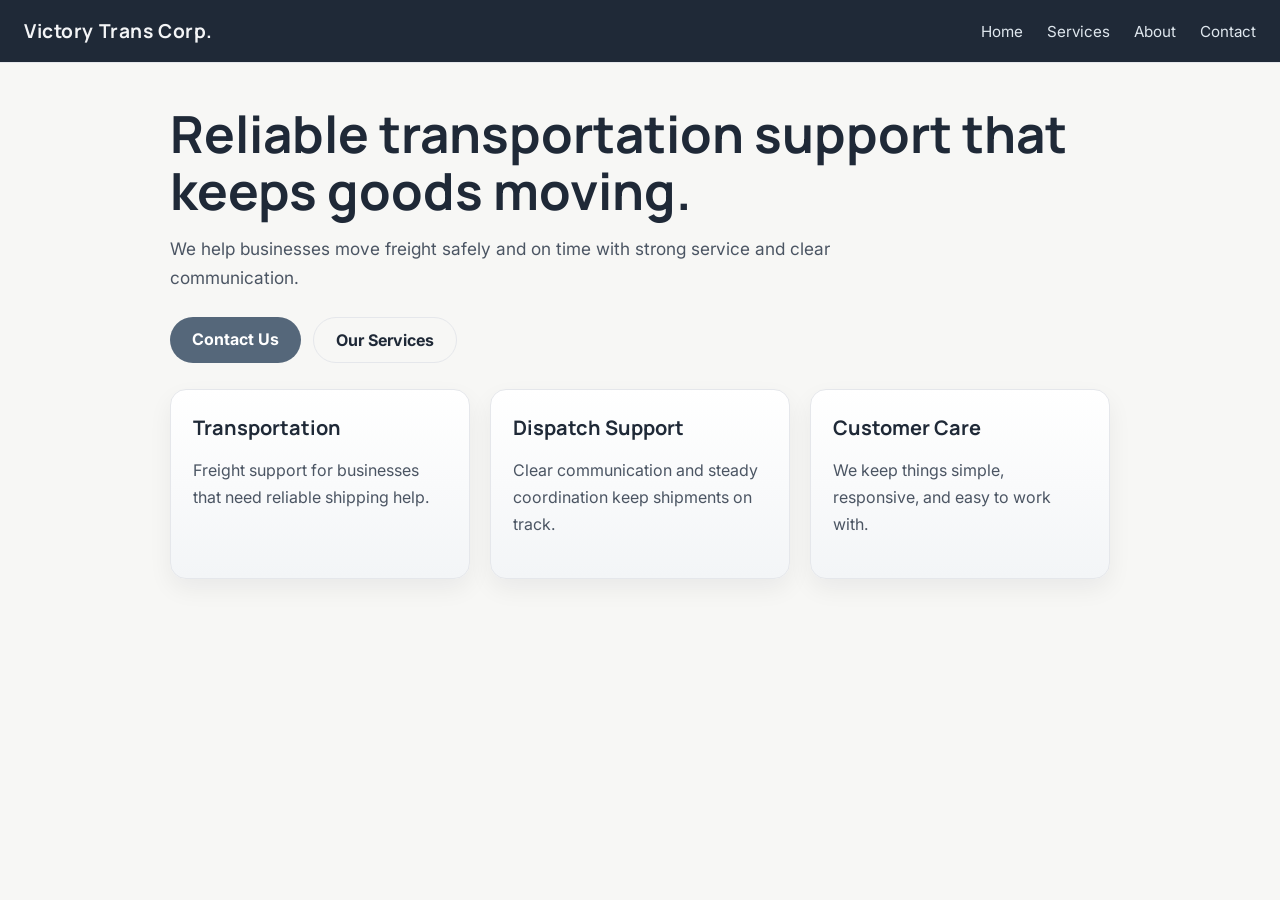
==== index.html @ a662159f "Initial Commit" ====
<!DOCTYPE html>
<html lang="en">
<head>
    <meta charset="UTF-8">
    <meta name="viewport" content="width=device-width, initial-scale=1.0">
    <title>Victory Trans Corp.</title>
    <link rel="icon" href="truck.svg" type="image/svg+xml">
    <link rel="preconnect" href="https://fonts.googleapis.com">
    <link rel="preconnect" href="https://fonts.gstatic.com" crossorigin>
    <link href="https://fonts.googleapis.com/css2?family=Inter:wght@400;500;600;700;800&family=Manrope:wght@500;600;700;800&display=swap" rel="stylesheet">
    <link rel="stylesheet" href="style.css">
</head>
<body>
    <header class="site-header">
        <nav class="navbar" aria-label="Main navigation">
            <a href="index.html" class="brand">Victory Trans Corp.</a>

            <div class="nav-links">
                <a href="index.html">Home</a>
                <a href="services.html">Services</a>
                <a href="about.html">About</a>
                <a href="contact.html">Contact</a>
            </div>
        </nav>
    </header>

    <main class="page-content">
        <section class="hero">
            <h1>Reliable transportation support that keeps goods moving.</h1>
            <p class="lead">We help businesses move freight safely and on time with strong service and clear communication.</p>

            <div class="hero-actions">
                <a href="contact.html" class="button">Contact Us</a>
                <a href="services.html" class="button button-secondary">Our Services</a>
            </div>
        </section>

        <div class="info-grid">
            <div class="info-box">
                <h2>Transportation</h2>
                <p>Freight support for businesses that need reliable shipping help.</p>
            </div>

            <div class="info-box">
                <h2>Dispatch Support</h2>
                <p>Clear communication and steady coordination keep shipments on track.</p>
            </div>

            <div class="info-box">
                <h2>Customer Care</h2>
                <p>We keep things simple, responsive, and easy to work with.</p>
            </div>
        </div>
    </main>

</body>
</html>
---- style.css ----
:root {
    --bg: #f7f7f5;
    --bg-soft: #ffffff;
    --text: #1f2937;
    --muted: #4b5563;
    --header-bg: #1f2937;
    --header-text: #f3f4f6;
    --header-hover: #ffffff;
    --card-border: #e5e7eb;
    --button: #55677a;
    --button-text: #ffffff;
    --soft-accent: #f3f5f7;
    --shadow: rgba(17, 24, 39, 0.06);
    --input-bg: #ffffff;
    --input-border: #d1d5db;
    --success: #138a56;
}

:root[data-theme="dark"] {
    --bg: #111827;
    --bg-soft: #1f2937;
    --text: #f3f4f6;
    --muted: #d1d5db;
    --header-bg: #0b1220;
    --header-text: #f3f4f6;
    --header-hover: #ffffff;
    --card-border: #374151;
    --button: #a1aab7;
    --button-text: #0f172a;
    --soft-accent: rgba(161, 170, 183, 0.12);
    --shadow: rgba(0, 0, 0, 0.18);
    --input-bg: #0f172a;
    --input-border: #475569;
    --success: #45c585;
}

@media (prefers-color-scheme: dark) {
    :root {
        --bg: #111827;
        --bg-soft: #1f2937;
        --text: #f3f4f6;
        --muted: #d1d5db;
        --header-bg: #0b1220;
        --header-text: #f3f4f6;
        --header-hover: #ffffff;
        --card-border: #374151;
        --button: #a1aab7;
        --button-text: #0f172a;
        --soft-accent: rgba(161, 170, 183, 0.12);
        --shadow: rgba(0, 0, 0, 0.18);
        --input-bg: #0f172a;
        --input-border: #475569;
        --success: #45c585;
    }
}

* {
    box-sizing: border-box;
}

body {
    margin: 0;
    font-family: 'Inter', Arial, sans-serif;
    background: var(--bg);
    color: var(--text);
}

.site-header {
    background: var(--header-bg);
    width: 100%;
    border-bottom: 1px solid var(--card-border);
}

.navbar {
    width: 100%;
    display: flex;
    justify-content: space-between;
    align-items: center;
    padding: 18px 24px;
}

.logo {
    width: 40px;
    height: 40px;
    display: block;
    filter: brightness(0) invert(1);
}

.brand {
    color: var(--header-text);
    text-decoration: none;
    font-size: 1.2rem;
    font-weight: 700;
    letter-spacing: 0.03em;
    font-family: 'Manrope', Arial, sans-serif;
}

.nav-links {
    display: flex;
    gap: 24px;
    align-items: center;
}

.nav-links a {
    color: #dfe7ee;
    text-decoration: none;
    font-size: 0.95rem;
}

.nav-links a:hover {
    color: var(--header-hover);
}

.page-content {
    max-width: 980px;
    margin: 40px auto;
    padding: 0 20px 40px;
}

.hero {
    margin-bottom: 26px;
}

.page-intro {
    margin-bottom: 30px;
}

.eyebrow {
    margin: 0 0 8px;
    color: var(--button);
    text-transform: uppercase;
    letter-spacing: 0.08em;
    font-weight: 700;
    font-size: 0.75rem;
}

h1 {
    font-size: clamp(2.2rem, 4vw, 3.3rem);
    margin-bottom: 16px;
    color: var(--text);
    line-height: 1.1;
    font-family: 'Manrope', Arial, sans-serif;
}

.lead {
    max-width: 700px;
    font-size: 1.08rem;
    line-height: 1.7;
    color: var(--muted);
    margin: 0;
}

h2 {
    font-family: 'Manrope', Arial, sans-serif;
    color: var(--text);
}

p {
    font-size: 1rem;
    line-height: 1.7;
    color: var(--muted);
}

.hero-actions {
    display: flex;
    flex-wrap: wrap;
    gap: 12px;
    margin-top: 24px;
}

.button {
    display: inline-block;
    background: var(--button);
    color: var(--button-text);
    text-decoration: none;
    font-weight: 700;
    padding: 12px 22px;
    border: none;
    border-radius: 50px;
    cursor: pointer;
    transition: opacity 0.2s ease, transform 0.2s ease;
}

.button:hover {
    opacity: 0.95;
    transform: translateY(-1px);
}

.button-secondary {
    background: transparent;
    color: var(--text);
    border: 1px solid var(--card-border);
}

.info-grid {
    display: grid;
    grid-template-columns: repeat(3, minmax(0, 1fr));
    gap: 20px;
    margin-top: 10px;
}

.info-box {
    background: linear-gradient(180deg, var(--bg-soft) 0%, var(--soft-accent) 100%);
    border: 1px solid var(--card-border);
    padding: 24px 22px;
    margin-bottom: 12px;
    border-radius: 16px;
    box-shadow: 0 10px 24px var(--shadow);
    transition: transform 0.2s ease, box-shadow 0.2s ease, border-color 0.2s ease;
}

.info-box:hover {
    transform: translateY(-2px);
    box-shadow: 0 14px 28px rgba(15, 23, 42, 0.08);
}

.info-box a {
    color: var(--text);
    text-decoration: underline;
    font-size: 1rem;
}

.info-box h2 {
    margin: 0 0 10px;
    color: var(--text);
    font-size: 1.25rem;
}

.contact-layout {
    display: grid;
    grid-template-columns: 0.9fr 1.5fr;
    gap: 24px;
    align-items: start;
}

.contact-card {
    min-height: 100%;
}

.contact-list {
    list-style: none;
    padding: 0;
    margin: 0;
    display: grid;
    gap: 18px;
}

.contact-list li {
    display: grid;
    gap: 6px;
    color: var(--muted);
}

.contact-list span {
    font-size: 0.8rem;
    text-transform: uppercase;
    letter-spacing: 0.08em;
    color: var(--muted);
    font-weight: 700;
}

.contact-form {
    background: var(--bg-soft);
    border: 1px solid var(--card-border);
    border-radius: 18px;
    box-shadow: 0 14px 28px var(--shadow);
    padding: 24px;
}

.field-row {
    display: grid;
    grid-template-columns: repeat(2, minmax(0, 1fr));
    gap: 16px;
}

.field-group {
    display: grid;
    gap: 8px;
    margin-bottom: 18px;
}

label {
    font-weight: 600;
    color: var(--text);
}

input,
select,
textarea {
    width: 100%;
    border: 1px solid var(--input-border);
    border-radius: 12px;
    background: var(--input-bg);
    color: var(--text);
    padding: 12px 14px;
    font: inherit;
}

input:focus,
select:focus,
textarea:focus {
    outline: 2px solid rgba(85, 103, 122, 0.28);
    border-color: var(--button);
}

textarea {
    resize: vertical;
    min-height: 140px;
}

.form-status {
    min-height: 24px;
    margin: 16px 0 0;
    color: var(--success);
    font-weight: 600;
}

@media (max-width: 760px) {
    .info-grid,
    .contact-layout,
    .field-row {
        grid-template-columns: 1fr;
    }
}

@media (max-width: 600px) {
    .navbar {
        flex-direction: column;
        align-items: flex-start;
        gap: 12px;
        padding: 18px 20px;
    }

    .nav-links {
        flex-direction: column;
        align-items: flex-start;
        gap: 8px;
    }

    .button {
        width: 100%;
        text-align: center;
    }

    .contact-form {
        padding: 18px;
    }
}
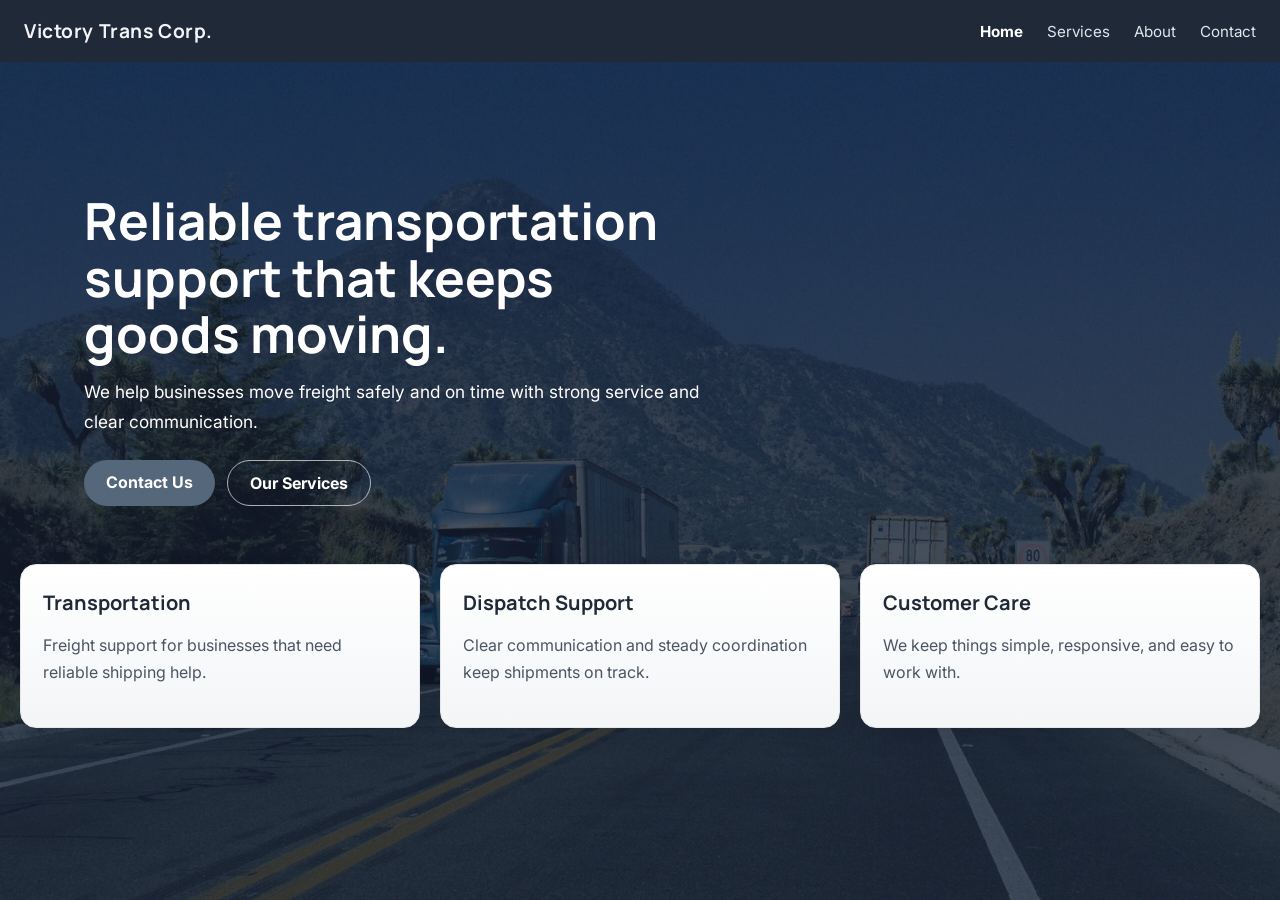
==== commit 2f9baa66: "Add background image, favicon, and more." ====
--- a/index.html
+++ b/index.html
@@ -4,19 +4,24 @@
     <meta charset="UTF-8">
     <meta name="viewport" content="width=device-width, initial-scale=1.0">
     <title>Victory Trans Corp.</title>
-    <link rel="icon" href="truck.svg" type="image/svg+xml">
+    <meta name="description" content="Victory Trans Corp. provides reliable transportation support, freight coordination, and clear communication for businesses.">
+    <link rel="icon" href="truck.ico" type="image/x-icon">
     <link rel="preconnect" href="https://fonts.googleapis.com">
     <link rel="preconnect" href="https://fonts.gstatic.com" crossorigin>
     <link href="https://fonts.googleapis.com/css2?family=Inter:wght@400;500;600;700;800&family=Manrope:wght@500;600;700;800&display=swap" rel="stylesheet">
     <link rel="stylesheet" href="style.css">
 </head>
-<body>
+<body class="site-page home-page">
     <header class="site-header">
         <nav class="navbar" aria-label="Main navigation">
             <a href="index.html" class="brand">Victory Trans Corp.</a>
 
-            <div class="nav-links">
-                <a href="index.html">Home</a>
+            <button class="menu-toggle" type="button" aria-expanded="false" aria-controls="site-navigation">
+                <span class="menu-toggle-label">Menu</span>
+            </button>
+
+            <div class="nav-links" id="site-navigation">
+                <a href="index.html" aria-current="page">Home</a>
                 <a href="services.html">Services</a>
                 <a href="about.html">About</a>
                 <a href="contact.html">Contact</a>
@@ -26,12 +31,14 @@
 
     <main class="page-content">
         <section class="hero">
-            <h1>Reliable transportation support that keeps goods moving.</h1>
-            <p class="lead">We help businesses move freight safely and on time with strong service and clear communication.</p>
+            <div class="hero-copy">
+                <h1>Reliable transportation support that keeps goods moving.</h1>
+                <p class="lead">We help businesses move freight safely and on time with strong service and clear communication.</p>
 
-            <div class="hero-actions">
-                <a href="contact.html" class="button">Contact Us</a>
-                <a href="services.html" class="button button-secondary">Our Services</a>
+                <div class="hero-actions">
+                    <a href="contact.html" class="button">Contact Us</a>
+                    <a href="services.html" class="button button-secondary">Our Services</a>
+                </div>
             </div>
         </section>
 
@@ -53,5 +60,6 @@
         </div>
     </main>
 
+    <script src="script.js"></script>
 </body>
 </html>
--- a/style.css
+++ b/style.css
@@ -65,10 +65,13 @@
     color: var(--text);
 }
 
+.site-page {
+    background: linear-gradient(rgba(15, 23, 42, 0.72), rgba(15, 23, 42, 0.72)), url("blue-truck.webp") center / cover fixed no-repeat;
+}
+
 .site-header {
     background: var(--header-bg);
     width: 100%;
-    border-bottom: 1px solid var(--card-border);
 }
 
 .navbar {
@@ -111,18 +114,70 @@
     color: var(--header-hover);
 }
 
+.nav-links a[aria-current="page"] {
+    color: var(--header-hover);
+    font-weight: 700;
+}
+
+.menu-toggle {
+    display: none;
+    border: 1px solid rgba(255, 255, 255, 0.4);
+    border-radius: 8px;
+    background: transparent;
+    color: var(--header-text);
+    cursor: pointer;
+    padding: 8px 12px;
+    font: inherit;
+    font-weight: 700;
+}
+
 .page-content {
-    max-width: 980px;
+    max-width: 1400px;
     margin: 40px auto;
     padding: 0 20px 40px;
 }
 
 .hero {
-    margin-bottom: 26px;
+    position: relative;
+    display: flex;
+    align-items: center;
+    min-height: 380px;
+    overflow: hidden;
+    padding: 48px 64px;
+    border-radius: 18px;
+    background: transparent;
+    margin-bottom: 2px;
+}
+
+.hero-copy {
+    position: relative;
+    z-index: 1;
+    max-width: 620px;
+}
+
+.hero h1,
+.hero .lead {
+    color: #ffffff;
+}
+
+.hero .button-secondary {
+    color: #ffffff;
+    border-color: rgba(255, 255, 255, 0.65);
 }
 
 .page-intro {
     margin-bottom: 30px;
+}
+
+.site-page:not(.home-page) .page-content > h1,
+.site-page:not(.home-page) .page-content > p,
+.site-page:not(.home-page) .page-intro h1,
+.site-page:not(.home-page) .page-intro .lead {
+    color: #ffffff;
+}
+
+.site-page:not(.home-page) .page-content > p {
+    text-shadow: 0 1px 3px rgba(0, 0, 0, 0.45);
 }
 
 .eyebrow {
@@ -325,16 +380,32 @@
 
 @media (max-width: 600px) {
     .navbar {
+        display: grid;
+        grid-template-columns: 1fr auto;
+        gap: 12px;
+        padding: 18px 20px;
+    }
+
+    .menu-toggle {
+        display: block;
+    }
+
+    .nav-links {
+        display: none;
+        grid-column: 1 / -1;
         flex-direction: column;
         align-items: flex-start;
         gap: 12px;
-        padding: 18px 20px;
-    }
-
-    .nav-links {
-        flex-direction: column;
-        align-items: flex-start;
-        gap: 8px;
+        padding-top: 8px;
+    }
+
+    .nav-links.is-open {
+        display: flex;
+    }
+
+    .hero {
+        min-height: 460px;
+        padding: 32px 24px;
     }
 
     .button {
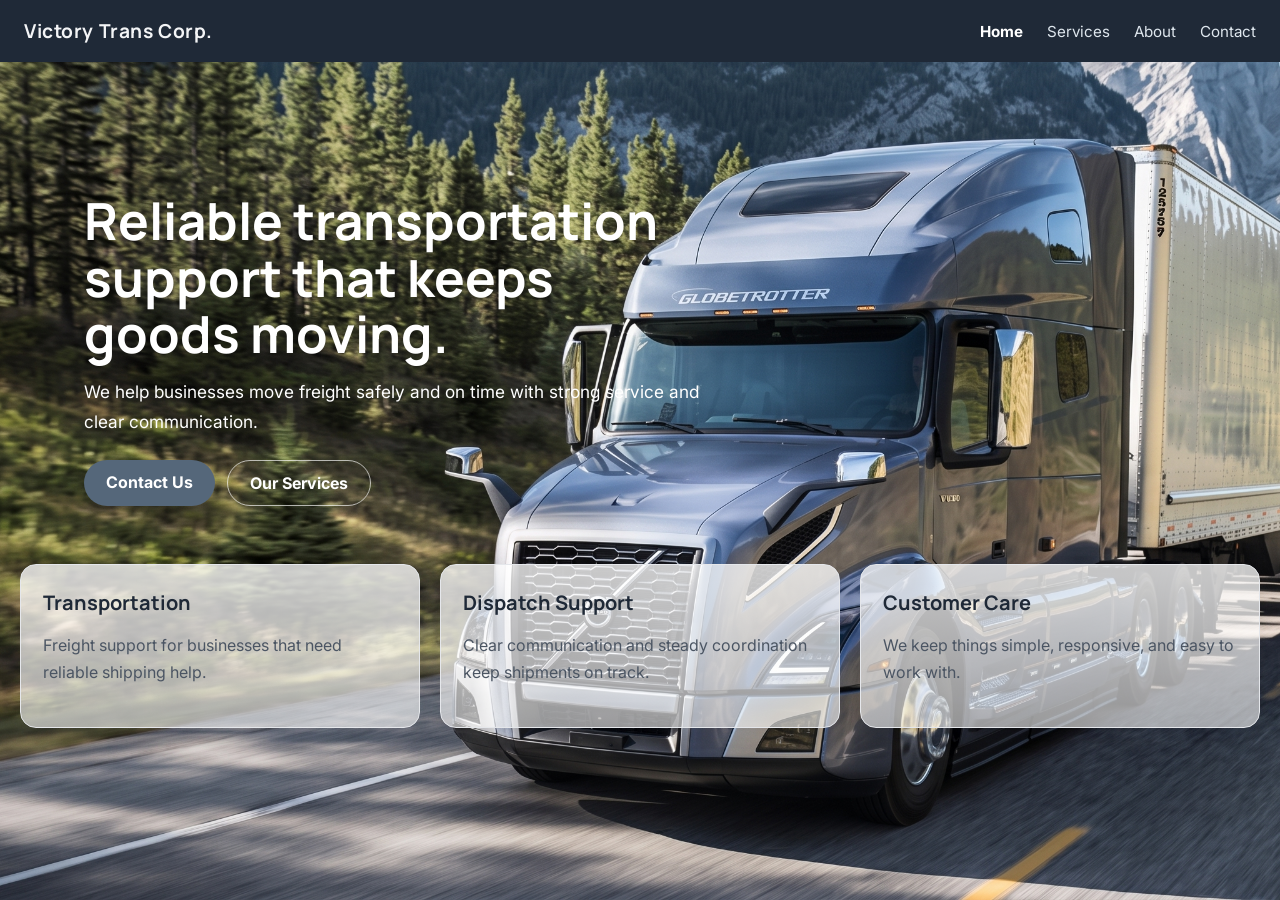
==== commit a2f90916: "Improve background and transparency." ====
--- a/index.html
+++ b/index.html
@@ -5,7 +5,6 @@
     <meta name="viewport" content="width=device-width, initial-scale=1.0">
     <title>Victory Trans Corp.</title>
     <meta name="description" content="Victory Trans Corp. provides reliable transportation support, freight coordination, and clear communication for businesses.">
-    <link rel="icon" href="truck.ico" type="image/x-icon">
     <link rel="preconnect" href="https://fonts.googleapis.com">
     <link rel="preconnect" href="https://fonts.gstatic.com" crossorigin>
     <link href="https://fonts.googleapis.com/css2?family=Inter:wght@400;500;600;700;800&family=Manrope:wght@500;600;700;800&display=swap" rel="stylesheet">
--- a/style.css
+++ b/style.css
@@ -1,6 +1,6 @@
 :root {
     --bg: #f7f7f5;
-    --bg-soft: #ffffff;
+    --bg-soft: rgba(255, 255, 255, 0.78);
     --text: #1f2937;
     --muted: #4b5563;
     --header-bg: #1f2937;
@@ -9,16 +9,16 @@
     --card-border: #e5e7eb;
     --button: #55677a;
     --button-text: #ffffff;
-    --soft-accent: #f3f5f7;
+    --soft-accent: rgba(255, 255, 255, 0.58);
     --shadow: rgba(17, 24, 39, 0.06);
-    --input-bg: #ffffff;
-    --input-border: #d1d5db;
+    --input-bg: rgba(255, 255, 255, 0.88);
+    --input-border: rgba(31, 41, 55, 0.24);
     --success: #138a56;
 }
 
 :root[data-theme="dark"] {
     --bg: #111827;
-    --bg-soft: #1f2937;
+    --bg-soft: rgba(31, 41, 55, 0.88);
     --text: #f3f4f6;
     --muted: #d1d5db;
     --header-bg: #0b1220;
@@ -27,17 +27,17 @@
     --card-border: #374151;
     --button: #a1aab7;
     --button-text: #0f172a;
-    --soft-accent: rgba(161, 170, 183, 0.12);
-    --shadow: rgba(0, 0, 0, 0.18);
-    --input-bg: #0f172a;
-    --input-border: #475569;
+    --soft-accent: rgba(31, 41, 55, 0.82);
+    --shadow: rgba(0, 0, 0, 0.28);
+    --input-bg: rgba(15, 23, 42, 0.92);
+    --input-border: rgba(203, 213, 225, 0.38);
     --success: #45c585;
 }
 
 @media (prefers-color-scheme: dark) {
     :root {
         --bg: #111827;
-        --bg-soft: #1f2937;
+        --bg-soft: rgba(31, 41, 55, 0.88);
         --text: #f3f4f6;
         --muted: #d1d5db;
         --header-bg: #0b1220;
@@ -46,10 +46,10 @@
         --card-border: #374151;
         --button: #a1aab7;
         --button-text: #0f172a;
-        --soft-accent: rgba(161, 170, 183, 0.12);
-        --shadow: rgba(0, 0, 0, 0.18);
-        --input-bg: #0f172a;
-        --input-border: #475569;
+        --soft-accent: rgba(31, 41, 55, 0.82);
+        --shadow: rgba(0, 0, 0, 0.28);
+        --input-bg: rgba(15, 23, 42, 0.92);
+        --input-border: rgba(203, 213, 225, 0.38);
         --success: #45c585;
     }
 }
@@ -66,7 +66,7 @@
 }
 
 .site-page {
-    background: linear-gradient(rgba(15, 23, 42, 0.72), rgba(15, 23, 42, 0.72)), url("blue-truck.webp") center / cover fixed no-repeat;
+    background: url("blue-truck.webp") center / cover fixed no-repeat;
 }
 
 .site-header {
@@ -315,7 +315,7 @@
 }
 
 .contact-form {
-    background: var(--bg-soft);
+    background: linear-gradient(180deg, var(--bg-soft) 0%, var(--soft-accent) 100%);
     border: 1px solid var(--card-border);
     border-radius: 18px;
     box-shadow: 0 14px 28px var(--shadow);
